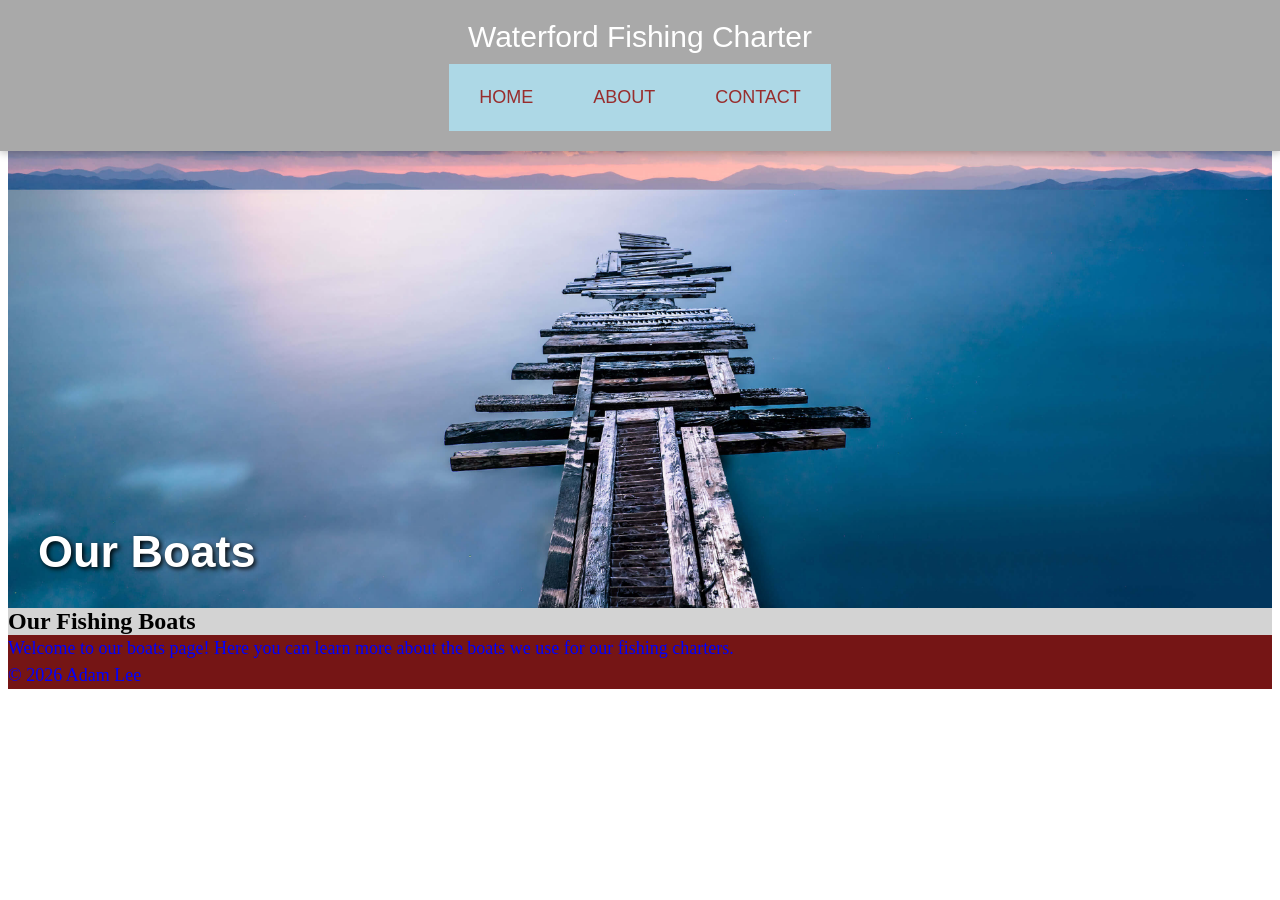
==== boats.html @ 18612872 "Added content to boats page" ====
<!doctype html>
<html lang="en">

<head>
    <meta charset="utf-8">
    <meta name="viewport" content="width=device-width, initial-scale=1">

    <title>Our Boats</title>

    <link rel="stylesheet" href="css/styles.css">
    <script src="js/includes.js" defer></script>
</head>

<body>

    <!-- Website navigation -->
    <header id="site-header" class="site-header"></header>

    <!-- Background image and page title -->
    <div class="hero">
        <h1>Our Boats</h1>
    </div>

    <!-- Main page content -->
    <main class="container">

        <h2>Our Fishing Boats</h2>

        <p>
            Welcome to our boats page! Here you can
            learn more about the boats we use for
            our fishing charters.
        </p>

    </main>

    <!-- Website footer -->
    <footer id="site-footer" class="site-footer"></footer>

</body>
</html>
---- css/styles.css ----
header, nav, main, section, footer,
ul, li, h1, h2, p, div {
  margin:0px;
}
h1.hero {font-family:Trebuchet MS; font-size: 45px;}

p {color:blue;
    font-size: 18px;
    line-height:1.5;
    background-color: rgb(117, 21, 21);
}

/* Keep header fixed at the top */
.site-header {
    position: fixed;
    top: 0;
    left: 0;
    right: 0;
    z-index: 1000;
    background-color: darkgray;
    padding: 20px 30px;
    box-shadow: 0 2px 8px rgba(0, 0, 0, 0.25);
}

/* Put logo above the navigation menu */
.site-header .container {
    display: flex;
    flex-direction: column;
    align-items: center;
    gap: 10px;
}

h1,h2,h3,h4,h5,h6 {
    color:black;
    background-color:lightgray;
}

.flex-demo {
  display: flex;
  flex-wrap: wrap;
  gap: 30px;
  padding: 10px;
  align-items: flex-start;
}

.card {
  background: rgb(60, 60, 60);
  color: white;
  flex: 0 0 250px;
  box-sizing: border-box;
  padding: 15px;
}

.card img {
  border-radius: 8px;
  height: 200px;
  width: 100%;
  object-fit: cover;
}

.card h4 {
  margin: 12px 0 6px;
  font-size: 22px;
}

.card p {
  margin: 0 0 12px;
  line-height: 1.4;
}

.card button {
  margin-top: auto;
  padding: 10px 12px;
  border: 0;
  border-radius: 8px;
  cursor: pointer;
  font-family: Georgia, serif;
}

.flex-demo {
  display: flex;
  flex-wrap: wrap;
  gap: 30px;
  padding: 10px;
  align-items: stretch;          /* was flex-start */
}

.card {
  display: flex;                 /* added */
  flex-direction: column;        /* added */
  background: rgb(60, 60, 60);
  color: white;
  flex: 0 0 250px;
  box-sizing: border-box;
  padding: 15px;
}


ul {
    color:brown;
    font-size:18px;
    line-height:1.5;
    background-color:lightblue;
}

li {
    font-size:18px;
    line-height:1.5;
}

a {
    color:blue;
    font-size: 18px;
}

ol{
    color:orangered;
    font-size: 19px;
    line-height: 1.5;
    background-color:bisque;
}

.nav li a {
    text-transform: uppercase;
    color: rgb(152, 45, 45);
}

.hero {
    background-image: url("/assets/image_2.jpg");

    min-height: 400px;
    background-size:cover;
    background-position:center;
    background-repeat:no-repeat;
    display:flex;
    align-items:flex-end;
    padding:30px;

}

h1 {
    color:rgb(160, 64, 64);
    font-family:"Trebuchet MS" , sans-serif;
    font-size:45px;
}

/* Header background color */
.site-header {
    background-color: darkgray;
    padding: 20px 30px;
}

/* Logo styling */
.logo {
    font-family: "Trebuchet MS", sans-serif;
    font-size: 30px;
    color: white;
    text-decoration: none;
    margin-right: 0;
}

/* Center the navigation menu */
.nav {
    display: flex;
    justify-content: center;
    list-style: none;
    padding: 10px;
    margin: 0;
    gap: 20px;
    flex-wrap: wrap;
}

/* Background color for each menu item */
.nav li {
    background-color: lightblue;
    padding: 10px 20px;
}

/* Navigation link styling */
.nav li a {
    text-transform: uppercase;
    color: rgb(152, 45, 45);
    font-family: Arial, sans-serif;
    font-size: 18px;
    text-decoration: none;
}

/* Dropdown menu */
.dropdown {
    position: relative;
}

.submenu {
    display: none;
    position: absolute;
    top: 100%;
    left: 0;
    background-color: lightblue;
    list-style: none;
    padding: 0;
    min-width: 180px;
    z-index: 1001;
}

/* Show submenu when hovering */
.dropdown:hover .submenu,
.dropdown:focus-within .submenu {
    display: block;
}

.submenu li {
    padding: 5px;
}

.submenu a {
    display: block;
    text-decoration: none;
}

/* Make hero title visible over image */
.hero h1 {
    color: white;
    background-color: transparent;
    text-shadow: 2px 2px 5px black;
}

/* Grid layout */
.grid-demo {
    display: grid;
    grid-template-columns: repeat(auto-fit, minmax(250px, 1fr));
    gap: 30px;
    padding: 10px;
}

/* Make card text readable */
.card h4,
.card p {
    color: white;
    background-color: transparent;
}

/* Keep hero image from hiding behind header */
body {
    padding-top: 140px;
}

/* Contact form styling */
.contact-section {
    max-width: 650px;
    margin: 40px auto;
    padding: 25px;
    background-color: #f0f4f7;
    border-radius: 10px;
}

.contact-section h2 {
    text-align: center;
    margin-bottom: 15px;
}

.contact-section form {
    display: flex;
    flex-direction: column;
    gap: 12px;
}

.contact-section label {
    display: block;
    margin-top: 20px;
    font-weight: bold;
    padding-bottom: 5px;
}

.contact-section input[type="text"],
.contact-section input[type="email"],
.contact-section input[type="tel"],
.contact-section textarea,
.contact-section select {
    width: 100%;
    padding: 10px;
    border: 1px solid #777;
    border-radius: 5px;
    box-sizing: border-box;
    font-size: 16px;
}

.contact-section fieldset {
    border: 1px solid #999;
    border-radius: 6px;
    padding: 15px;
}

.contact-section legend {
    font-weight: bold;
}

.contact-section fieldset label {
    display: block;
    margin: 8px 0;
    font-weight: normal;
}

.contact-section button {
    background-color: #164e63;
    color: white;
    padding: 12px;
    border: none;
    border-radius: 5px;
    cursor: pointer;
    font-size: 16px;
}

.contact-section button:hover {
    background-color: #0e7490;
}

/* Hide the toggle checkbox for nav menu */
#nav-toggle {
    display: none;
}

/* Hide hamburger on desktop */
.hamburger {
    display: none;
    flex-direction: column;
    gap: 5px;
    cursor: pointer;
}

/* Style the three lines */
.hamburger span {
    display: block;
    width: 30px;
    height: 4px;
    background-color: black;
    border-radius: 3px;
    transition: 0.3s;
}

/* Turn hamburger into X when clicked */
#nav-toggle:checked + .hamburger span:nth-child(1) {
    transform: translateY(9px) rotate(45deg);
}

/* Hide middle line */
#nav-toggle:checked + .hamburger span:nth-child(2) {
    opacity: 0;
}

/* Rotate bottom line */
#nav-toggle:checked + .hamburger span:nth-child(3) {
    transform: translateY(-9px) rotate(-45deg);
}

/* Mobile styles */
@media (max-width: 768px) {

    /*makes hamburger appear on mobile*/
    .hamburger {
    display: flex;
    flex-direction: column;
    gap: 5px;
    position: static;
    margin: 10px auto 0;
    cursor: pointer;
}

    /* Hide navigation on mobile */
    .site-header nav {
        display: none;
    }

    /* Show navigation when hamburger is clicked */
    #nav-toggle:checked ~ nav {
        display: block;
    }

    /* Stack navigation links vertically */
    .site-header .nav {
        flex-direction: column;
        width: 100%;
        gap: 0;
        padding: 0;
    }

    /* Mobile dropdown styling */
   .site-header nav {
    flex-basis: 100%;
    width: 50%;
    background-color: rgb(1, 1, 1);
}

    .site-header .nav > li {
    padding: 12px;
    background-color: #333;
    border-bottom: 1px solid gray;
}

    .site-header .nav li a {
        color: white;
        font-size: 18px;
    }

    /* Smaller heading on phones */
    h1.hero {
        font-size: 28px;
    }

    /* Smaller hero image */
    .hero {
        min-height: 250px;
        padding: 15px;
    }

    .site-header .submenu {
    position: static;
    width: 100%;
    min-width: 0;
    box-sizing: border-box;
    background-color: #444;
}
}

.site-header .container {
    position: relative;
}
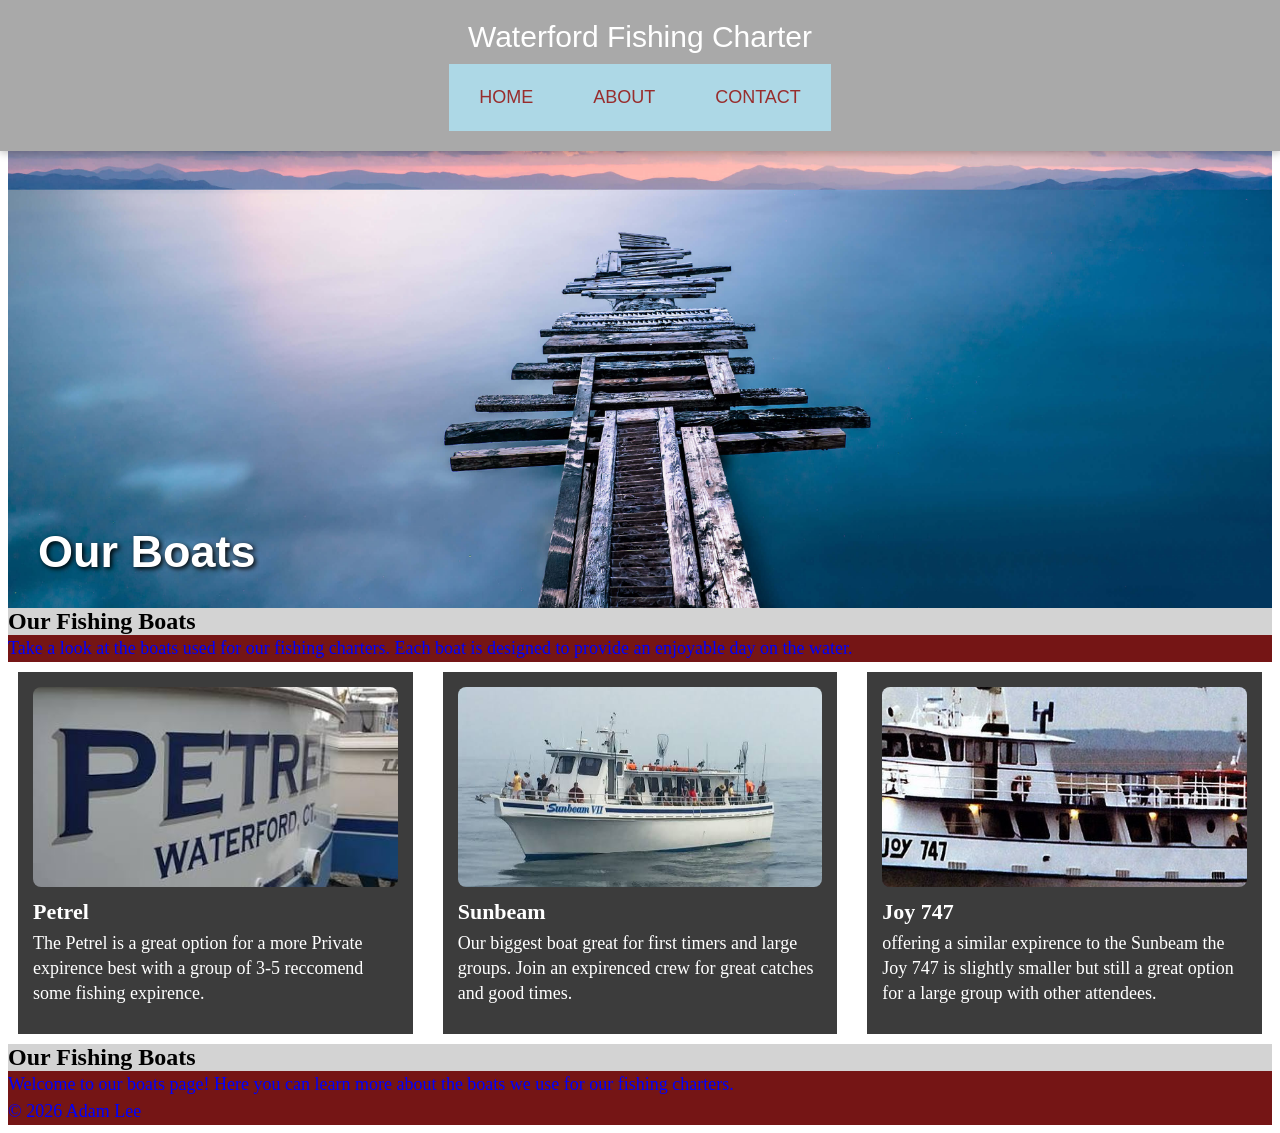
==== commit 033a124f: "Added boat pictures and information" ====
--- a/boats.html
+++ b/boats.html
@@ -26,6 +26,60 @@
 
         <h2>Our Fishing Boats</h2>
 
+<p>
+    Take a look at the boats used for our
+    fishing charters. Each boat is designed
+    to provide an enjoyable day on the water.
+</p>
+
+<section class="grid-demo">
+
+    <!-- First boat -->
+    <div class="card">
+        <img src="assets/fish-2.jpg"
+             alt="Fishing charter boat">
+
+        <h4>Petrel</h4>
+
+        <p>
+            The Petrel is a great option for a more
+            Private expirence best with a group of 3-5
+            reccomend some fishing expirence.
+        </p>
+    </div>
+
+    <!-- Second boat -->
+    <div class="card">
+        <img src="assets/fish-3.jpg"
+             alt="Fishing boat deck">
+
+        <h4>Sunbeam</h4>
+
+        <p>
+            Our biggest boat great for first timers
+            and large groups. Join an expirenced crew
+            for great catches and good times.
+        </p>
+    </div>
+
+    <!-- Third boat -->
+    <div class="card">
+        <img src="assets/fish-1.jpg"
+             alt="Fishing boat on the water">
+
+        <h4>Joy 747</h4>
+
+        <p>
+            offering a similar expirence to the Sunbeam
+            the Joy 747 is slightly smaller but still a great
+            option for a large group with other attendees.
+        </p>
+    </div>
+
+</section>
+
+        <h2>Our Fishing Boats</h2>
+
         <p>
             Welcome to our boats page! Here you can
             learn more about the boats we use for
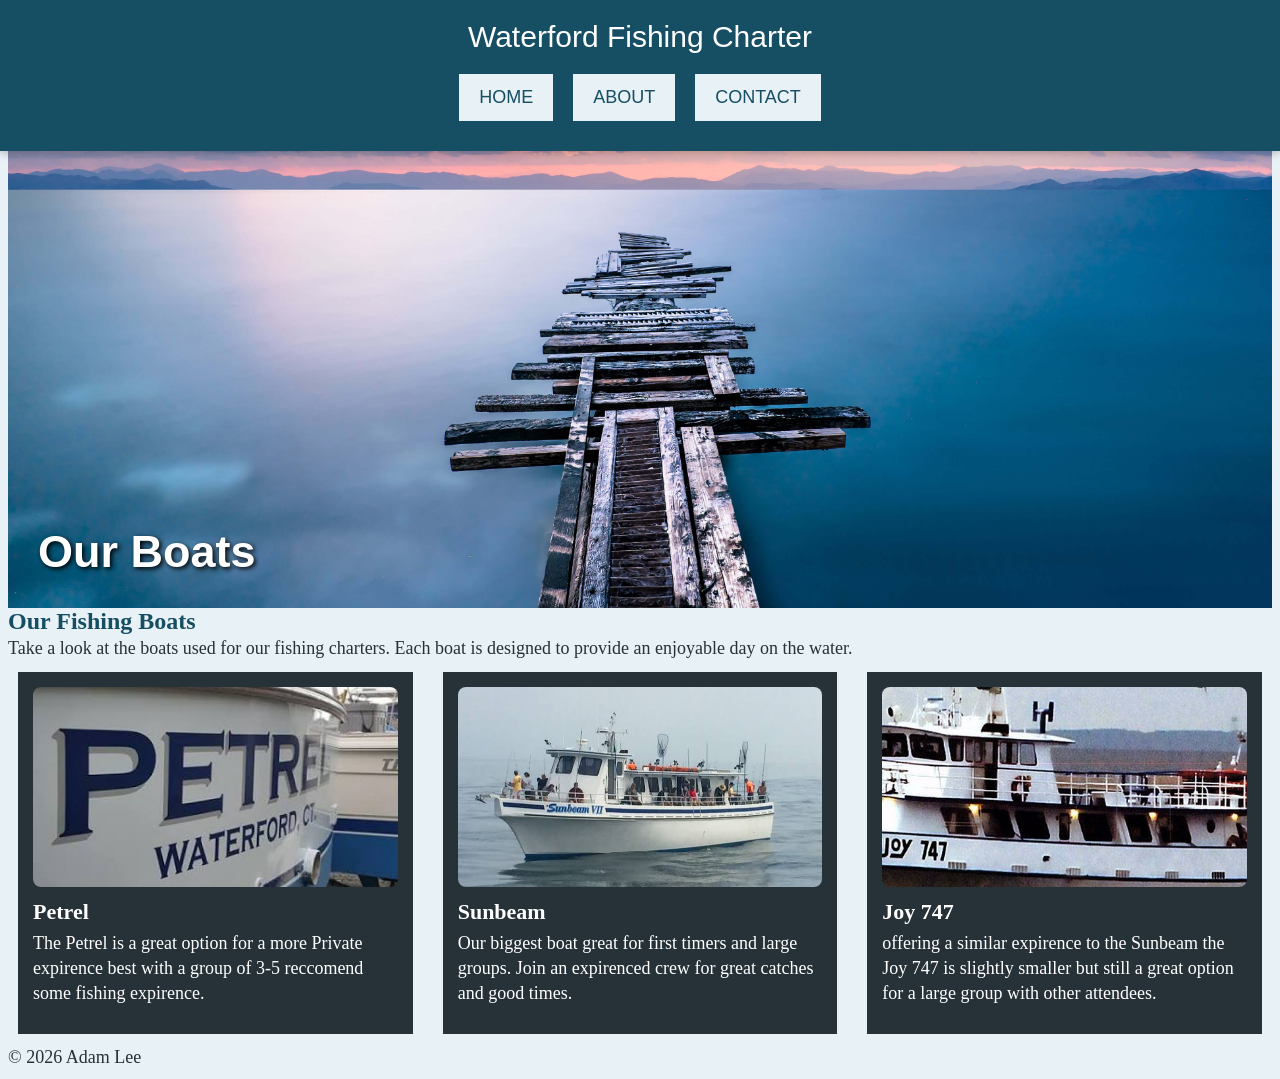
==== commit 2903f449: "Updated website colors and pages" ====
--- a/boats.html
+++ b/boats.html
@@ -78,14 +78,6 @@
 
 </section>
 
-        <h2>Our Fishing Boats</h2>
-
-        <p>
-            Welcome to our boats page! Here you can
-            learn more about the boats we use for
-            our fishing charters.
-        </p>
-
     </main>
 
     <!-- Website footer -->
--- a/css/styles.css
+++ b/css/styles.css
@@ -4,10 +4,11 @@
 }
 h1.hero {font-family:Trebuchet MS; font-size: 45px;}
 
-p {color:blue;
+p {
+    color: #333333;
     font-size: 18px;
-    line-height:1.5;
-    background-color: rgb(117, 21, 21);
+    line-height: 1.5;
+    background-color: transparent;
 }
 
 /* Keep header fixed at the top */
@@ -100,7 +101,7 @@
     color:brown;
     font-size:18px;
     line-height:1.5;
-    background-color:lightblue;
+    background-color: transparent;
 }
 
 li {
@@ -179,7 +180,7 @@
 /* Navigation link styling */
 .nav li a {
     text-transform: uppercase;
-    color: rgb(152, 45, 45);
+    color: #164e63;
     font-family: Arial, sans-serif;
     font-size: 18px;
     text-decoration: none;
@@ -423,4 +424,106 @@
 
 .site-header .container {
     position: relative;
-}+}
+
+
+/* Updated website colors */
+
+/* Main page background */
+body {
+    background-color: #e8f1f5;
+    color: #263238;
+}
+
+/* Paragraph styling */
+p {
+    color: #263238;
+    background-color: transparent;
+}
+
+/* Headings */
+h1, h2, h3, h4, h5, h6 {
+    color: #164e63;
+    background-color: transparent;
+}
+
+/* Header background */
+.site-header {
+    background-color: #164e63;
+}
+
+/* Navigation buttons */
+.nav li {
+    background-color: #e8f1f5;
+}
+
+/* Navigation text */
+.nav li a {
+    color: #164e63;
+}
+
+/* Navigation dropdown */
+.submenu {
+    background-color: #e8f1f5;
+}
+
+/* Links */
+a {
+    color: #164e63;
+}
+
+/* Lists */
+ul, ol {
+    color: #263238;
+    background-color: transparent;
+}
+
+/* Cards */
+.card {
+    background-color: #263238;
+    color: white;
+}
+
+/* Card headings and paragraphs */
+.card h4,
+.card p {
+    color: white;
+    background-color: transparent;
+}
+
+/* Hero heading */
+.hero h1 {
+    color: white;
+    background-color: transparent;
+}
+
+/* Keep the logo white */
+.logo {
+    color: white;
+}
+
+/* Hamburger lines */
+.hamburger span {
+    background-color: white;
+}
+
+/* Mobile navigation colors */
+@media (max-width: 768px) {
+
+    .site-header nav {
+        background-color: #164e63;
+    }
+
+    .site-header .nav > li {
+        background-color: #263238;
+        border-bottom: 1px solid #607d8b;
+    }
+
+    .site-header .nav li a {
+        color: white;
+    }
+
+    .site-header .submenu {
+        background-color: #365968;
+    }
+}
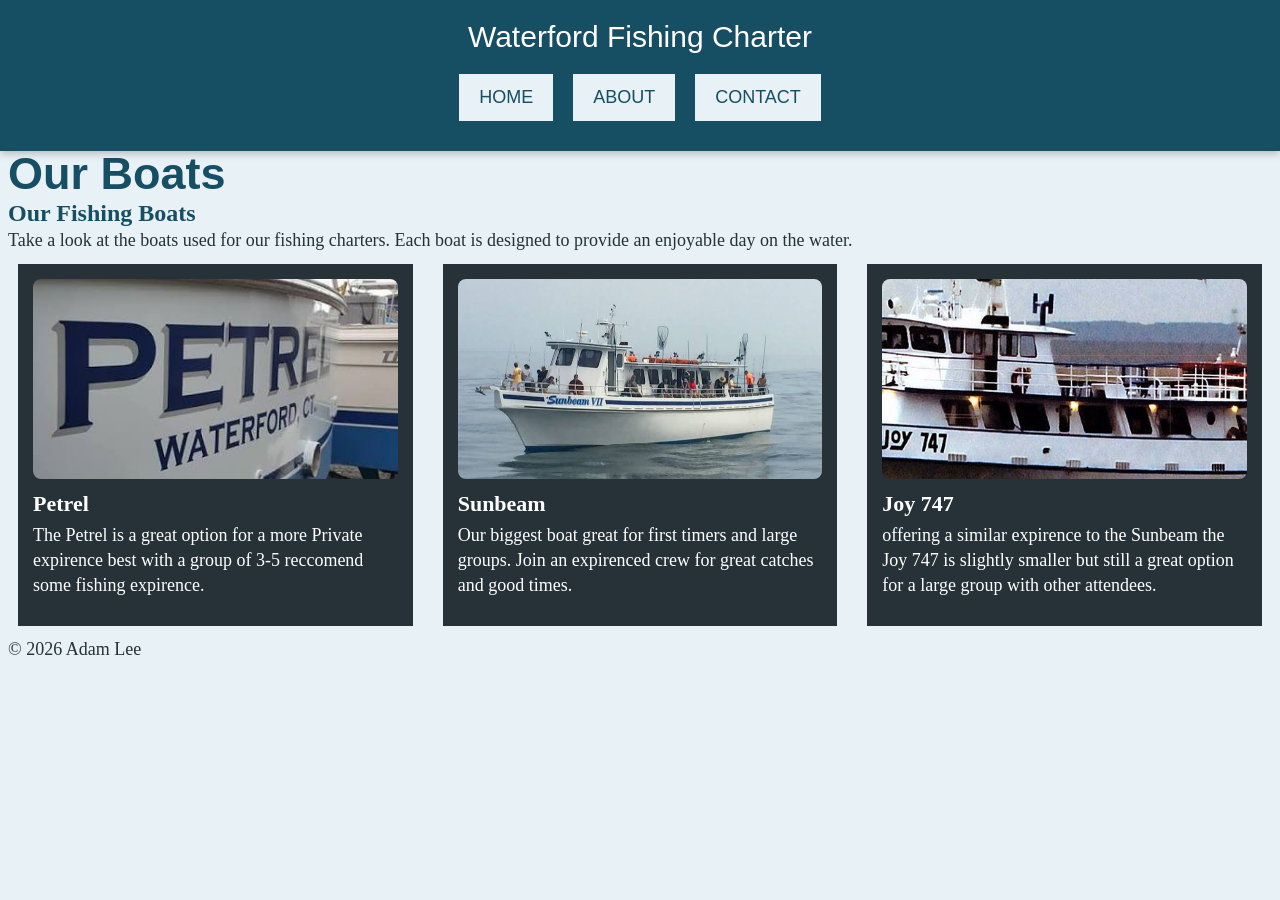
==== commit 20e91e66: "Removed banners from boats contact and bookings pages" ====
--- a/boats.html
+++ b/boats.html
@@ -16,10 +16,7 @@
     <!-- Website navigation -->
     <header id="site-header" class="site-header"></header>
 
-    <!-- Background image and page title -->
-    <div class="hero">
-        <h1>Our Boats</h1>
-    </div>
+<h1>Our Boats</h1>
 
     <!-- Main page content -->
     <main class="container">
--- a/css/styles.css
+++ b/css/styles.css
@@ -527,3 +527,311 @@
         background-color: #365968;
     }
 }
+
+/* Homepage - 6 photo cards in one row */
+
+.photo-grid {
+    display: grid;
+    grid-template-columns: repeat(6, minmax(0, 1fr));
+    gap: 15px;
+    padding: 15px;
+}
+
+.photo-card {
+    background-color: #263238;
+    border-radius: 8px;
+    overflow: hidden;
+}
+
+.photo-card img {
+    display: block;
+    width: 100%;
+    height: 220px;
+    object-fit: contain;
+    background-color: #263238;
+}
+
+/* Tablets - 3 cards per row */
+@media (max-width: 1000px) {
+    .photo-grid {
+        grid-template-columns: repeat(3, minmax(0, 1fr));
+    }
+}
+
+/* Phones - 2 cards per row */
+@media (max-width: 600px) {
+    .photo-grid {
+        grid-template-columns: repeat(2, minmax(0, 1fr));
+    }
+}
+/* Captains page cards */
+
+.captains-section {
+    padding: 35px 20px;
+    text-align: center;
+}
+
+.captains-section h2 {
+    margin-bottom: 25px;
+}
+
+/* Two equal cards */
+.captains-grid {
+    display: grid;
+    grid-template-columns: repeat(2, minmax(0, 1fr));
+    gap: 30px;
+    max-width: 1000px;
+    margin: 0 auto;
+}
+
+/* Card design */
+.captain-card {
+    background-color: #263238;
+    padding: 20px;
+    border-radius: 10px;
+    color: white;
+}
+
+/* Captain pictures */
+.captain-card img {
+    display: block;
+    width: 100%;
+    height: 300px;
+    object-fit: contain;
+    border-radius: 8px;
+}
+
+/* Captain names */
+.captain-card h3 {
+    color: white;
+    margin: 15px 0;
+}
+
+/* Captain descriptions */
+.captain-card p {
+    color: white;
+    background-color: transparent;
+    line-height: 1.5;
+}
+
+/* Mobile layout */
+@media (max-width: 600px) {
+    .captains-grid {
+        grid-template-columns: 1fr;
+    }
+}
+
+
+/* Fishing Trips Page */
+
+/* Introduction */
+.trips-intro {
+    text-align: center;
+    padding: 40px 20px 25px;
+}
+
+.trips-intro h2 {
+    margin-bottom: 20px;
+}
+
+.trips-intro p {
+    max-width: 800px;
+    margin: 0 auto;
+}
+
+/* Three fishing trip cards */
+.trips-section {
+    padding: 25px 20px;
+}
+
+.trips-grid {
+    display: grid;
+    grid-template-columns: repeat(3, minmax(0, 1fr));
+    gap: 25px;
+    max-width: 1200px;
+    margin: 0 auto;
+}
+
+/* Individual trip card */
+.trip-card {
+    background-color: #263238;
+    color: white;
+    padding: 25px;
+    border-radius: 10px;
+    box-sizing: border-box;
+}
+
+/* Trip headings */
+.trip-card h3 {
+    color: white;
+    margin-bottom: 15px;
+    font-size: 23px;
+}
+
+/* Trip descriptions */
+.trip-card p {
+    color: white;
+    background-color: transparent;
+    line-height: 1.6;
+}
+
+/* Contact section */
+.trips-contact {
+    text-align: center;
+    background-color: #d5e7ed;
+    padding: 40px 20px;
+    margin: 35px 20px;
+    border-radius: 10px;
+}
+
+.trips-contact h2 {
+    margin-bottom: 15px;
+}
+
+.trips-contact p {
+    max-width: 650px;
+    margin: 0 auto 25px;
+}
+
+/* Contact button */
+.trip-button {
+    display: inline-block;
+    background-color: #164e63;
+    color: white;
+    padding: 12px 25px;
+    text-decoration: none;
+    border-radius: 6px;
+}
+
+.trip-button:hover {
+    background-color: #24718a;
+    color: white;
+}
+
+/* Tablets */
+@media (max-width: 900px) {
+    .trips-grid {
+        grid-template-columns: repeat(2, minmax(0, 1fr));
+    }
+}
+
+/* Phones */
+@media (max-width: 600px) {
+    .trips-grid {
+        grid-template-columns: 1fr;
+    }
+}
+
+/* Booking Page */
+
+.booking-intro {
+    text-align: center;
+    padding: 40px 20px;
+}
+
+.booking-intro p {
+    max-width: 700px;
+    margin: 15px auto;
+}
+
+/* Form section */
+.booking-form-section {
+    max-width: 650px;
+    margin: 0 auto 50px;
+    padding: 30px;
+    background-color: #e8f1f5;
+    border-radius: 10px;
+}
+
+.booking-form-section h2 {
+    text-align: center;
+    margin-bottom: 25px;
+}
+
+/* Form layout */
+.booking-form {
+    display: flex;
+    flex-direction: column;
+    gap: 12px;
+    max-width: none;
+    min-width: 0;
+    width: 100%;
+    box-sizing: border-box;
+    margin: 0;
+    border: none;
+    background: transparent;
+    padding: 0;
+}
+
+.booking-form label {
+    font-weight: bold;
+    color: #263238;
+    margin-top: 10px;
+}
+
+/* Form fields */
+.booking-form input,
+.booking-form select,
+.booking-form textarea {
+    width: 100%;
+    padding: 12px;
+    font-size: 16px;
+    border: 1px solid #aaa;
+    border-radius: 5px;
+    box-sizing: border-box;
+    background-color: white;
+    color: #263238;
+}
+
+.booking-form textarea {
+    resize: vertical;
+}
+
+/* Booking notice */
+.booking-form .booking-notice {
+    background: transparent;
+    color: #263238;
+    font-size: 14px;
+    line-height: 1.5;
+}
+
+/* Submit button */
+.booking-form .booking-button {
+    width: 100%;
+    padding: 15px;
+    background-color: #164e63;
+    color: white;
+    border: none;
+    border-radius: 6px;
+    font-size: 18px;
+    cursor: pointer;
+    margin-top: 15px;
+}
+
+.booking-form .booking-button:hover {
+    background-color: #24718a;
+}
+
+/* Mobile */
+@media (max-width: 600px) {
+    .booking-form-section {
+        margin: 15px;
+        padding: 20px;
+    }
+}
+/* Fishing Trips banner */
+.trips-hero {
+    background-image: url("/assets/fishing-trip.jpg");
+    background-position: center;
+    background-size: cover;
+    background-repeat: no-repeat;
+}
+
+/* Captains banner - show the entire image */
+.captains-hero {
+    background-image: url("/assets/captain-3.jpg");
+    background-size: contain;
+    background-position: center;
+    background-repeat: no-repeat;
+    background-color: #164e63;
+}
